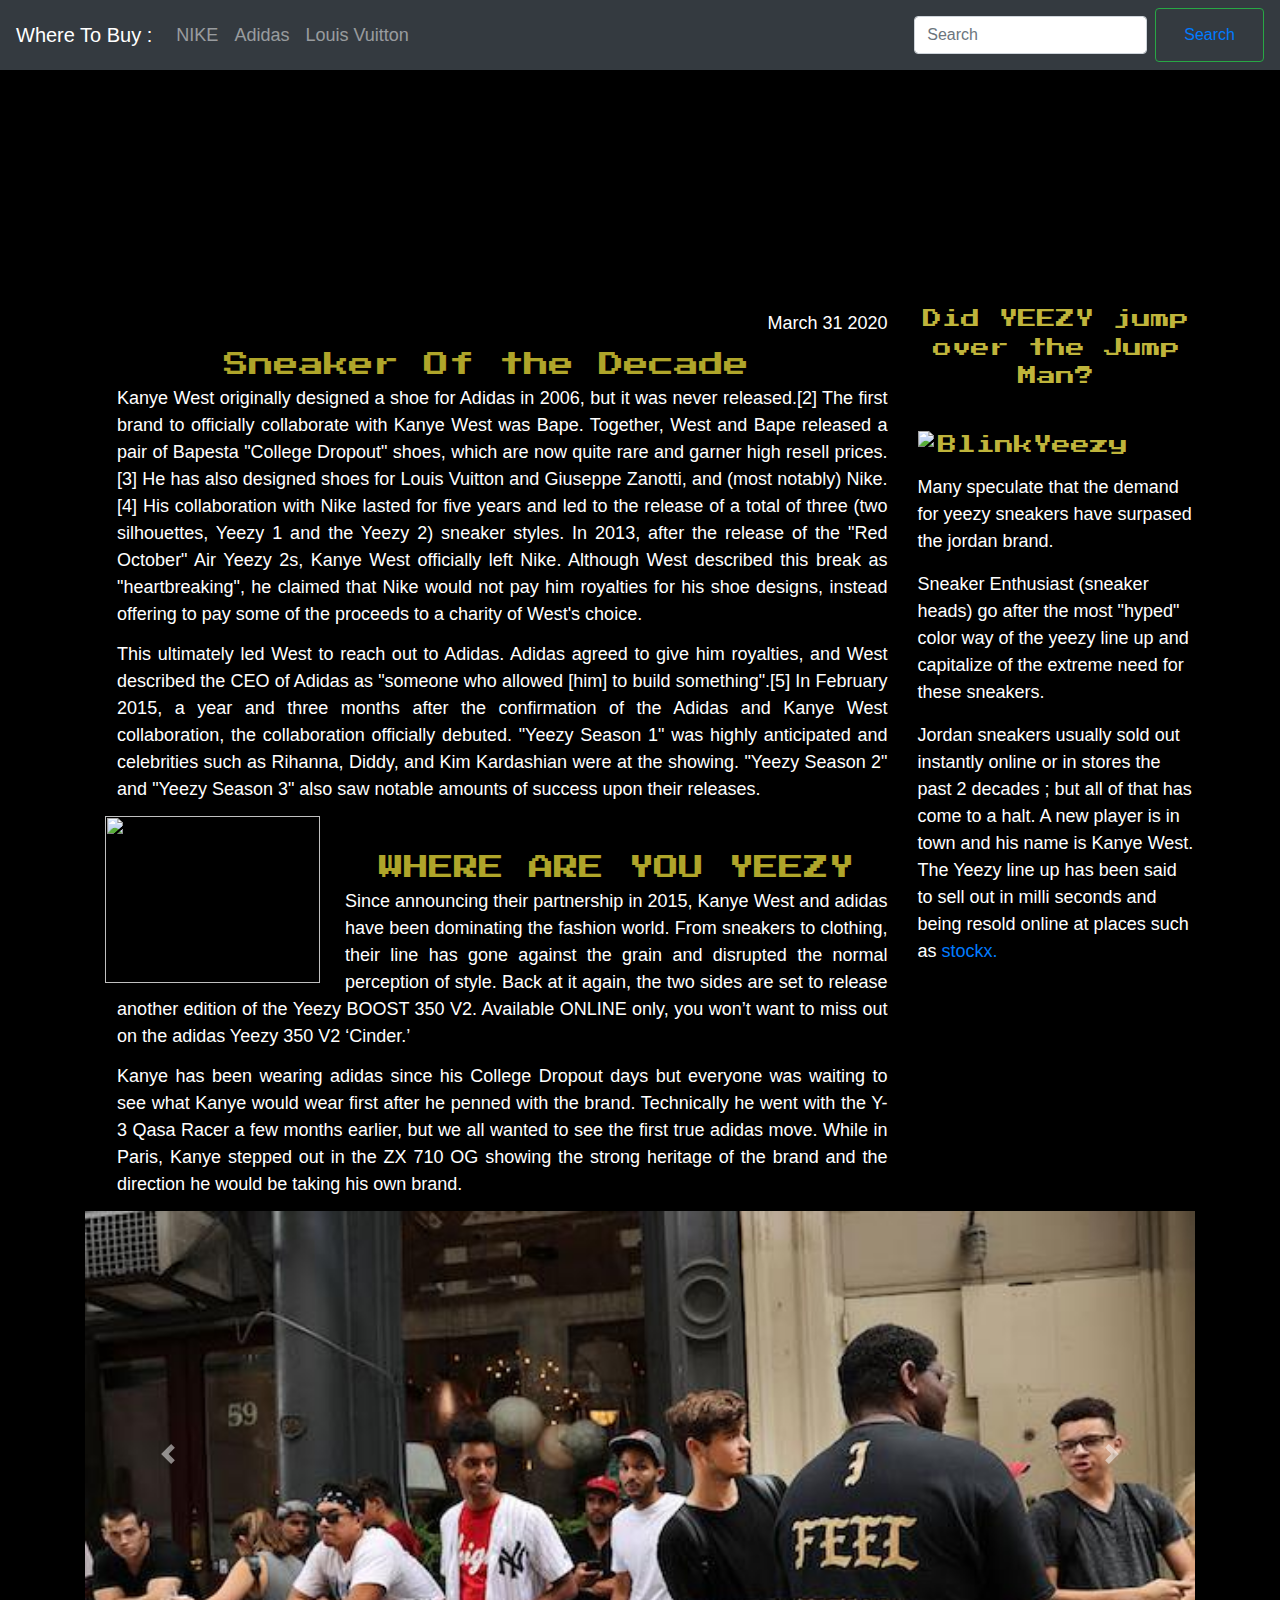
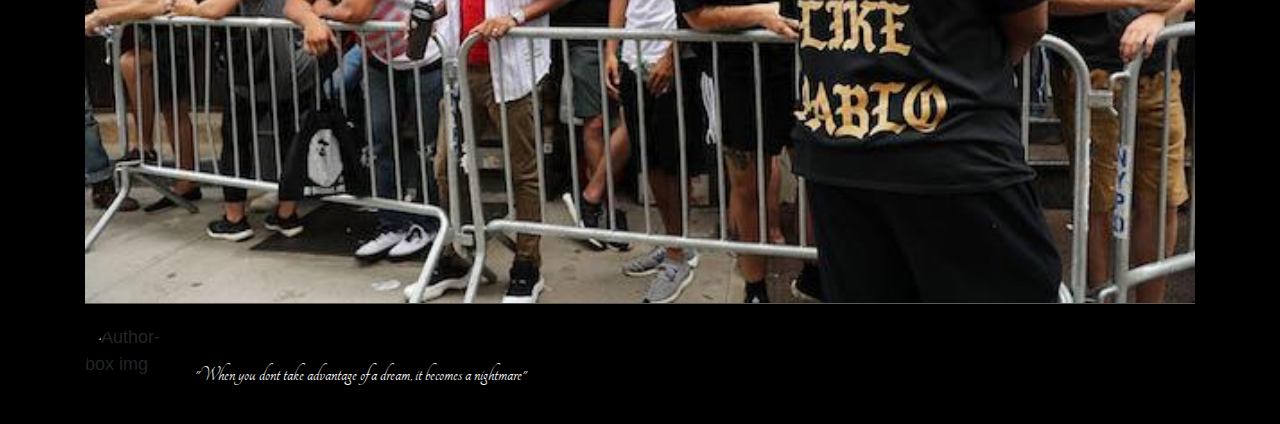
==== index.html @ 7a32cce7 "Rearrangement" ====
<!DOCTYPE html>

<head>
    <meta charset="utf-8">
    <meta http-equiv="X-UA-Compatible" content="IE=edge">
    <title>Yeezy Season</title>
    <meta name="description" content="">
    <meta name="viewport" content="width=device-width, initial-scale=1, shrink-to-fit=no">

    <link href="https://stackpath.bootstrapcdn.com/bootstrap/4.4.1/css/bootstrap.min.css" rel="stylesheet"
        integrity="sha384-Vkoo8x4CGsO3+Hhxv8T/Q5PaXtkKtu6ug5TOeNV6gBiFeWPGFN9MuhOf23Q9Ifjh" crossorigin="anonymous">

    <script src="https://code.jquery.com/jquery-3.4.1.slim.min.js"
        integrity="sha384-J6qa4849blE2+poT4WnyKhv5vZF5SrPo0iEjwBvKU7imGFAV0wwj1yYfoRSJoZ+n"
        crossorigin="anonymous"></script>
    <script src="https://cdn.jsdelivr.net/npm/popper.js@1.16.0/dist/umd/popper.min.js"
        integrity="sha384-Q6E9RHvbIyZFJoft+2mJbHaEWldlvI9IOYy5n3zV9zzTtmI3UksdQRVvoxMfooAo"
        crossorigin="anonymous"></script>
    <script src="https://stackpath.bootstrapcdn.com/bootstrap/4.4.1/js/bootstrap.min.js"
        integrity="sha384-wfSDF2E50Y2D1uUdj0O3uMBJnjuUD4Ih7YwaYd1iqfktj0Uod8GCExl3Og8ifwB6"
        crossorigin="anonymous"></script>

    <link href="https://fonts.googleapis.com/css2?family=Press+Start+2P&display=swap" rel="stylesheet">

    <link rel="stylesheet" href="https://fonts.googleapis.com/css?family=Tangerine">

    <link rel="stylesheet" href="./newstyle.css/style.css">

</head>

<body>
    <!-- nav -->
    <nav class="navbar navbar-expand-lg navbar-dark bg-dark">

        <a class="navbar-brand" href="#">Where To Buy :</a>

        <button class="navbar-toggler" type="button" data-toggle="collapse" data-target="#navbarSupportedContent"
            aria-controls="navbarSupportedContent" aria-expanded="false" aria-label="Toggle navigation">
            <span class="navbar-toggler-icon"></span>

        </button>

        <div class="collapse navbar-collapse" id="navbarSupportedContent">

            <ul class="navbar-nav mr-auto">

                <!-- <li class="nav-item active">
                    <a class="nav-link" href="">Home <span class="sr-only">(current)</span></a>
                </li> -->

                <li class="nav-item">
                    <a class="nav-link" href="https://stockx.com/search/sneakers?s=nike%20yeezy">NIKE</a>
                </li>

                <li class="nav-item">
                    <a class="nav-link" href="https://www.adidas.com/us/yeezy">Adidas</a>
                </li>

                <li class="nav-item">
                    <a class="nav-link" href="https://stockx.com/search/sneakers?s=kanye%20west%20louis">Louis
                        Vuitton</a>
                </li>


                <!-- 
                <li class="nav-item dropdown">
                    <a class="nav-link dropdown-toggle" href="#" id="navbarDropdown" role="button"
                        data-toggle="dropdown" aria-haspopup="true" aria-expanded="false">
                        Dropdown
                    </a>

                    <div class="dropdown-menu" aria-labelledby="navbarDropdown">
                        <a class="dropdown-item" href="#">Action</a>
                        <a class="dropdown-item" href="#">Another action</a>
                        <div class="dropdown-divider"></div>
                        <a class="dropdown-item" href="#">Something else here</a>
                    </div>

                </li> -->


            </ul>

            <form class="form-inline my-2 my-lg-0">

                <input class="form-control mr-sm-2" type="search" placeholder="Search" aria-label="Search">

                <!-- <button class="btn btn-outline-success my-2 my-sm-0" type="submit">Search </button> -->
                <button class="btn btn-outline-success my-2 my-sm-0" type="submit">

                    <a class="nav-link" href="https://stockx.com/"> Search </a>

                </button>

            </form>

        </div>

    </nav>

    <!-- nav end -->

    <!-- jumbotron start -->

    <div class="jumbotron jumbotron-fluid">

        <div class="container">
            <!-- YEEZY SEASON IMAGE GOES HERE CHECK CSS -->
        </div>

    </div>

    <!-- jumbotron end -->

    <!-- blog area start -->
    <div class="container">

        <section id="main-content">

            <div class="blog-post">

                <p class="date"> March 31 2020</p>

                <h2> Sneaker Of the Decade</h2>

                <p class="main-text">
                    Kanye West originally designed a shoe for Adidas in 2006, but it was never released.[2] The first
                    brand
                    to officially collaborate with Kanye West was Bape. Together, West and Bape released a pair of
                    Bapesta
                    "College Dropout" shoes, which are now quite rare and garner high resell prices.[3] He has also
                    designed
                    shoes for Louis Vuitton and Giuseppe Zanotti, and (most notably) Nike.[4] His collaboration with
                    Nike
                    lasted for five years and led to the release of a total of three (two silhouettes, Yeezy 1 and the
                    Yeezy
                    2) sneaker styles. In 2013, after the release of the "Red October" Air Yeezy 2s, Kanye West
                    officially
                    left Nike. Although West described this break as "heartbreaking", he claimed that Nike would not pay
                    him
                    royalties for his shoe designs, instead offering to pay some of the proceeds to a charity of West's
                    choice.
                </p>



                <p class="main-text">
                    This ultimately led West to reach out to Adidas. Adidas agreed to give him royalties, and West
                    described the CEO of Adidas as "someone who allowed [him] to build something".[5] In February 2015,
                    a
                    year and three months after the confirmation of the Adidas and Kanye West collaboration, the
                    collaboration officially debuted. "Yeezy Season 1" was highly anticipated and celebrities such as
                    Rihanna, Diddy, and Kim Kardashian were at the showing. "Yeezy Season 2" and "Yeezy Season 3" also
                    saw
                    notable amounts of success upon their releases.
                </p>

                <ul>

                    <ol>
                        <img src="https://media.giphy.com/media/qPZDrqLx3Rkas/giphy.gif" id="YEEZYEEZY">
                    </ol>

                </ul>

                <!-- <ul>

                    <li> <img src="https://media.giphy.com/media/Vc3CSBpNga72o/giphy.gif" id="BlinkYeezy"
                            alt="BlinkYeezy">
                    </li>

                </ul> -->

                <h2>WHERE ARE YOU YEEZY</h2>

                <p class="main-text">

                    Since announcing their partnership in 2015, Kanye West and adidas have been dominating the
                    fashion
                    world. From sneakers to clothing, their line has gone against the grain and disrupted the normal
                    perception of style. Back at it again, the two sides are set to release another edition of the
                    Yeezy
                    BOOST 350 V2. Available ONLINE only, you won’t want to miss out on the adidas Yeezy 350 V2
                    ‘Cinder.’

                </p>

                <p class="main-text">

                    Kanye has been wearing adidas since his College Dropout days but everyone was waiting to see
                    what
                    Kanye would wear first after he penned with the brand. Technically he went with the Y-3 Qasa
                    Racer a
                    few months earlier, but we all wanted to see the first true adidas move. While in Paris, Kanye
                    stepped out in the ZX 710 OG showing the strong heritage of the brand and the direction he would
                    be
                    taking his own brand.
                </p>

            </div>

            <section id="sidebar">

                <div class="top-rightpost">

                    <div class="top-right">

                        <p>
                            Did YEEZY jump over the Jump Man?
                        </p>

                    </div>

                    <div class="top-right">

                        <ul>

                            <ol> <img src="https://media.giphy.com/media/Vc3CSBpNga72o/giphy.gif" id="BlinkYeezy"
                                    alt="BlinkYeezy">
                            </ol>

                        </ul>
                        <!-- <ul>

                            <ol>
                                <img src="https://media.giphy.com/media/qPZDrqLx3Rkas/giphy.gif" id="YEEZYEEZY">
                            </ol>

                        </ul> -->

                    </div>

                </div>

                <div class="side-info">
                    <p>Many speculate that the demand for yeezy sneakers have surpased the jordan brand.</p>

                    <p>Sneaker Enthusiast (sneaker heads) go after the most "hyped" color way of the yeezy line up and
                        capitalize of
                        the extreme need for these sneakers.
                    </p>

                    <p>
                        Jordan sneakers usually sold out instantly online or in stores the past 2 decades ; but all of
                        that has come to a halt. A new player is in town and his name is Kanye West. The Yeezy line up
                        has been said to sell out in milli seconds and being resold online at places such as
                        <a href="https:\\stockx.com">stockx</ahref>.
                    </p>
                </div>

            </section>

            <!-- slideshow -->
            <section id="slide">

                <div id="carouselExampleControls" class="carousel slide" data-ride="carousel">

                    <div class="carousel-inner">
                        <div class="carousel-item active">
                            <img src="./images/sneakercamping.jpg" class="d-block w-100" alt="...">
                        </div>

                        <div class="carousel-item">
                            <img src="./images/sneakercamping_2.jpg" class="d-block w-100" alt="...">
                        </div>

                        <div class="carousel-item">
                            <img src="./images/sneakercamping_3.jpg" class="d-block w-100" alt="...">
                        </div>
                    </div>

                    <a class="carousel-control-prev" href="#carouselExampleControls" role="button" data-slide="prev">
                        <span class="carousel-control-prev-icon" aria-hidden="true"></span>
                        <span class="sr-only">Previous</span>
                    </a>

                    <a class="carousel-control-next" href="#carouselExampleControls" role="button" data-slide="next">
                        <span class="carousel-control-next-icon" aria-hidden="true"></span>
                        <span class="sr-only">Next</span>
                    </a>

                </div>

            </section>
            <!-- slideshow end-->

            <div class="clearfix"></div>



            <div class="author-box">

                <img src="https://media.giphy.com/media/PcFPiuGZVqK2I/giphy.gif" id="Author-box img"
                    alt="Author-box img">

                <p class="author-text">"When you dont take advantage of a dream, it becomes a nightmare"</p>

            </div>

        </section>


    </div>
    <!-- blog area end -->



    <script src="https://code.jquery.com/jquery-3.4.1.slim.min.js"
        integrity="sha384-J6qa4849blE2+poT4WnyKhv5vZF5SrPo0iEjwBvKU7imGFAV0wwj1yYfoRSJoZ+n"
        crossorigin="anonymous"></script>
    <script src="https://cdn.jsdelivr.net/npm/popper.js@1.16.0/dist/umd/popper.min.js"
        integrity="sha384-Q6E9RHvbIyZFJoft+2mJbHaEWldlvI9IOYy5n3zV9zzTtmI3UksdQRVvoxMfooAo"
        crossorigin="anonymous"></script>
    <script src="https://stackpath.bootstrapcdn.com/bootstrap/4.4.1/js/bootstrap.min.js"
        integrity="sha384-wfSDF2E50Y2D1uUdj0O3uMBJnjuUD4Ih7YwaYd1iqfktj0Uod8GCExl3Og8ifwB6"
        crossorigin="anonymous"></script>

    <script src="" async defer></script>

</body>

</html>
---- newstyle.css/style.css ----
/* (*) remove the default values , creating rules that effect all elements on page */
*{
    margin: 0;
    padding: 0;
    box-sizing: border-box;
}

.clearfix:after {
    content: "";
    display: table;
    clear: both;
}

.jumbotron {
    width: auto;
    margin-top: 50px;
    background-image: url("https://media.giphy.com/media/JKXuKrmDLZA9q/giphy.gif");
    background-color: black;
    background-repeat: no-repeat;
    background-attachment: fixed;
    background-position: center top;
}

body {
    background: black;
    font-family: Arial, Helvetica, sans-serif;
    font-size: 18px;
}


h1,h2 {
    color: #fff03eb3;
}

h1 {
    font-size: 25px;
    position: relative;
    margin: 40px 20px 23px;
}

h2{
    text-align: center;
    font-size: 25px;
    margin-bottom: 5px;
    margin-top: 50px;
    font-family: 'Press Start 2P', cursive;
}


.main-text{
    text-align: justify;
    color: white;
    margin-bottom: 13px;
    margin-left: 4%;
}

.author-text{
    font-family: 'Tangerine', serif;

    color: white ;
    font-size: 22px;
    float: left;
    margin-top: 35px;
    margin-left: 10px;
}

#BlinkYeezy{
    float: left;
    /* margin: 0px 25px 5px 20px;
    height: 167px; */
    width: 215px;
    padding: 0 0 10px;
}


#YEEZYEEZY{

    float: left;
    margin: 0px 25px 5px 20px;
    height: 167px;
    width: 215px;

    /* height: 20Rem;
    width: auto;
    padding: 0px 19px 49px;
    margin: 0px 10px; */
}

.container{

    /* adjusting the size of web content */
    /* centering the content of the webpage */
    /* margin: auto; */
    width: 1140px;

    /* margin-left: auto;
    margin-right: auto;
    margin-top: 20px; */

    /* this does exactly what margin top / right /left are assigned to do (shorthand)*/
    margin: 20px auto 0 auto ;


}

#main-content, #sidebar{

    width: auto;
    height: auto;
    /* padding: 30px; */

}

#main-content{
float: left;
}

#sidebar {

    /* float: right; */
    width: auto;
}

.blog-post{
    /* background-color: #0000ff; */
    width: 75%;
    float: left;
    padding-right: 30px;
    position: relative;
}

#yeezy-title{
    background-image: url("https://media.giphy.com/media/JKXuKrmDLZA9q/giphy.gi");
    width: 29rem;
    height: 20rem;
    position: relative;
    padding: 15px;
    margin-bottom: 0px;
}
.top-rightpost{
    color: #bfb43b;
    width: 25%;
    float: left;
    font-size: 19px;
    margin-bottom: 5px;
    margin-top: 5px;
    font-family: 'Press Start 2P', cursive;

}

.author-box{
    /* adding space in between the image and line breaker */
    padding-top: 20px;

    /* adding a line to break the author space */
    border-top: 1px solid rgb(92, 91, 91);

    /* background-color: yellow; */
}

.top-right{
    /* creating a distance between the boxes below */
    margin-bottom: 40px;
    text-align: center;
    
}

.side-info{
    margin-bottom: 40px;
    color: white;
}

.author-box img{

    height: 100px;
    width: 100px;

    /* turning the image border into a circle */
    border-radius: 50%;
    float: left;
}


.date{
position: absolute;
color: white;
top: 10px;
right: 30px;
}


@media screen and (max-width: 1140px) {
    body {
        background: #292929;

    }
    .container {
        width: auto;
    }
}
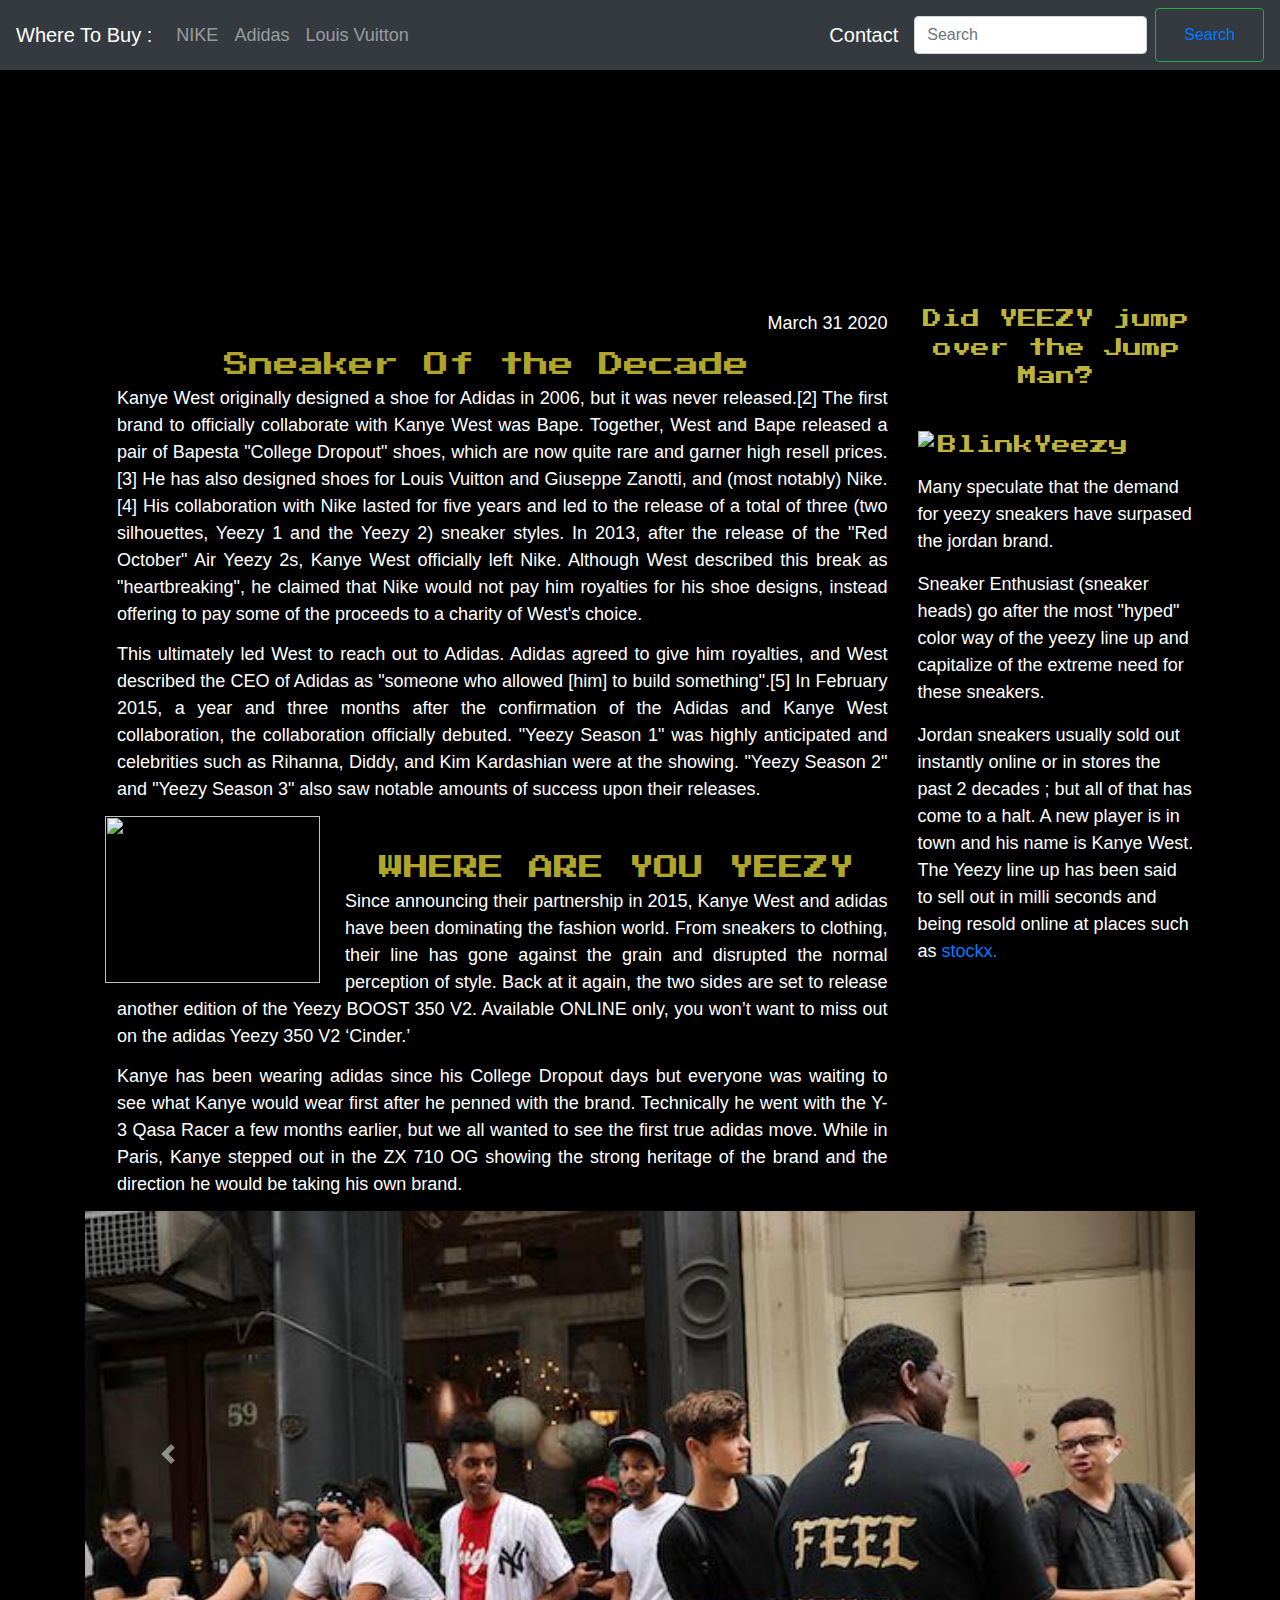
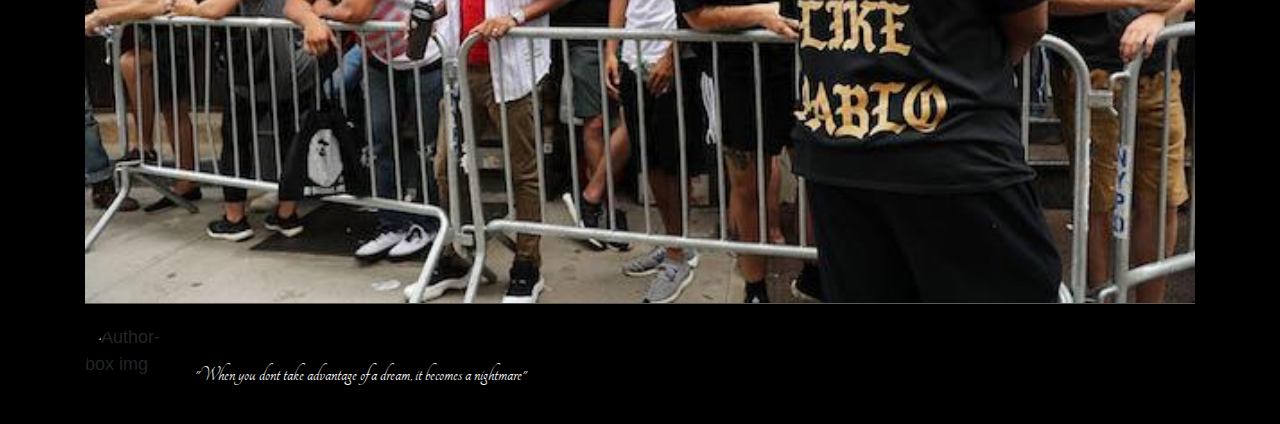
==== commit d98cef54: "contact" ====
--- a/index.html
+++ b/index.html
@@ -44,10 +44,6 @@
 
             <ul class="navbar-nav mr-auto">
 
-                <!-- <li class="nav-item active">
-                    <a class="nav-link" href="">Home <span class="sr-only">(current)</span></a>
-                </li> -->
-
                 <li class="nav-item">
                     <a class="nav-link" href="https://stockx.com/search/sneakers?s=nike%20yeezy">NIKE</a>
                 </li>
@@ -62,24 +58,10 @@
                 </li>
 
 
-                <!-- 
-                <li class="nav-item dropdown">
-                    <a class="nav-link dropdown-toggle" href="#" id="navbarDropdown" role="button"
-                        data-toggle="dropdown" aria-haspopup="true" aria-expanded="false">
-                        Dropdown
-                    </a>
-
-                    <div class="dropdown-menu" aria-labelledby="navbarDropdown">
-                        <a class="dropdown-item" href="#">Action</a>
-                        <a class="dropdown-item" href="#">Another action</a>
-                        <div class="dropdown-divider"></div>
-                        <a class="dropdown-item" href="#">Something else here</a>
-                    </div>
-
-                </li> -->
-
-
             </ul>
+
+
+            <a class="navbar-brand" href="contact.html"> Contact</a>
 
             <form class="form-inline my-2 my-lg-0">
 
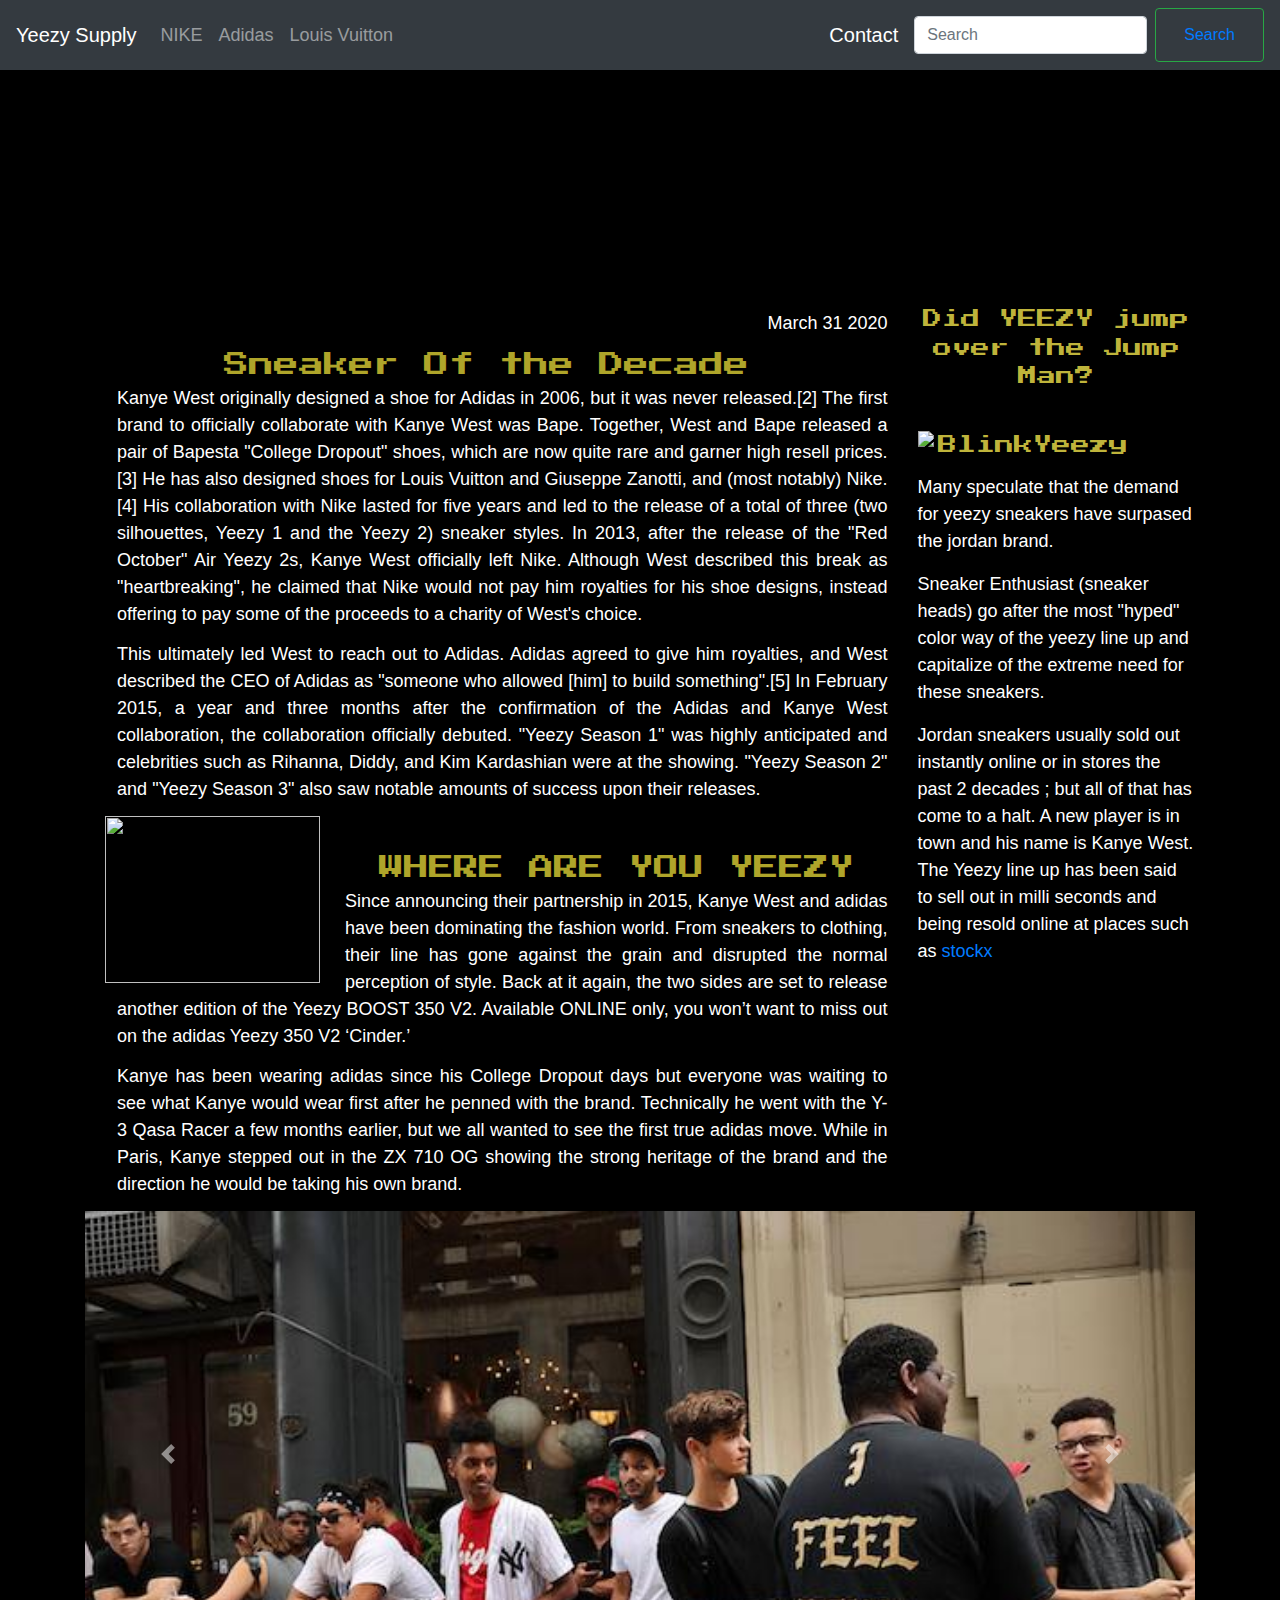
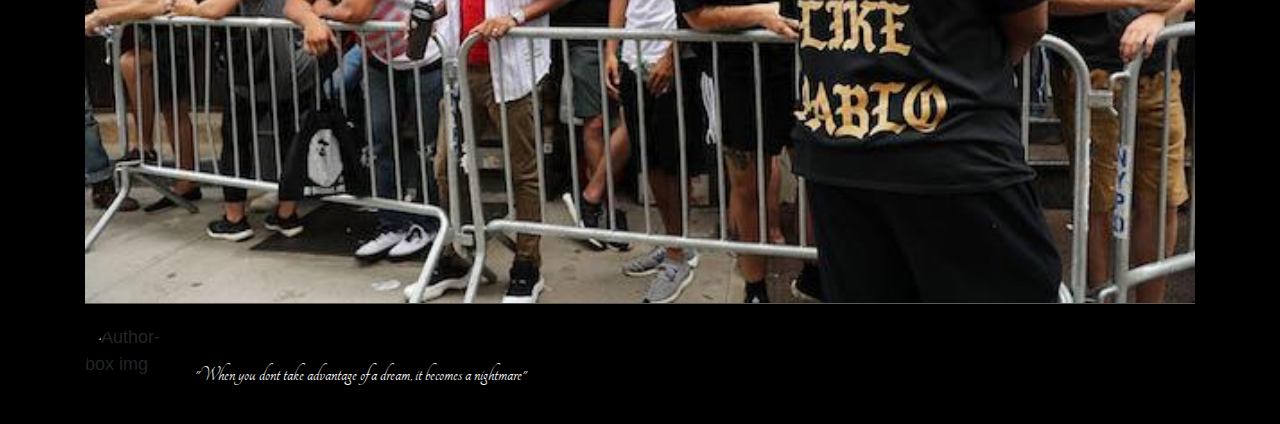
==== commit 030154d3: "update" ====
--- a/index.html
+++ b/index.html
@@ -24,7 +24,7 @@
 
     <link rel="stylesheet" href="https://fonts.googleapis.com/css?family=Tangerine">
 
-    <link rel="stylesheet" href="./newstyle.css/style.css">
+    <link rel="stylesheet" href="./style.css/style.css">
 
 </head>
 
@@ -32,7 +32,7 @@
     <!-- nav -->
     <nav class="navbar navbar-expand-lg navbar-dark bg-dark">
 
-        <a class="navbar-brand" href="#">Where To Buy :</a>
+        <a class="navbar-brand" href="https://www.yeezysupply.com/"> Yeezy Supply</a>
 
         <button class="navbar-toggler" type="button" data-toggle="collapse" data-target="#navbarSupportedContent"
             aria-controls="navbarSupportedContent" aria-expanded="false" aria-label="Toggle navigation">
@@ -145,13 +145,6 @@
 
                 </ul>
 
-                <!-- <ul>
-
-                    <li> <img src="https://media.giphy.com/media/Vc3CSBpNga72o/giphy.gif" id="BlinkYeezy"
-                            alt="BlinkYeezy">
-                    </li>
-
-                </ul> -->
 
                 <h2>WHERE ARE YOU YEEZY</h2>
 
@@ -202,13 +195,6 @@
                             </ol>
 
                         </ul>
-                        <!-- <ul>
-
-                            <ol>
-                                <img src="https://media.giphy.com/media/qPZDrqLx3Rkas/giphy.gif" id="YEEZYEEZY">
-                            </ol>
-
-                        </ul> -->
 
                     </div>
 
@@ -226,8 +212,9 @@
                         Jordan sneakers usually sold out instantly online or in stores the past 2 decades ; but all of
                         that has come to a halt. A new player is in town and his name is Kanye West. The Yeezy line up
                         has been said to sell out in milli seconds and being resold online at places such as
-                        <a href="https:\\stockx.com">stockx</ahref>.
+                        <a href="https:\\stockx.com">stockx</ahref>
                     </p>
+
                 </div>
 
             </section>
--- a/style.css/style.css
+++ b/style.css/style.css
@@ -0,0 +1,277 @@
+/* (*) remove the default values , creating rules that effect all elements on page */
+*{
+    margin: 0;
+    padding: 0;
+    box-sizing: border-box;
+}
+
+.clearfix:after {
+    content: "";
+    display: table;
+    clear: both;
+}
+
+.jumbotron {
+    width: auto;
+    margin-top: 50px;
+    background-image: url("https://media.giphy.com/media/JKXuKrmDLZA9q/giphy.gif");
+    background-color: black;
+    background-repeat: no-repeat;
+    background-attachment: fixed;
+    background-position: center top;
+}
+
+body {
+    background: black;
+    font-family: Arial, Helvetica, sans-serif;
+    font-size: 18px;
+}
+
+
+h1,h2 {
+    color: #fff03eb3;
+}
+
+h1 {
+    font-size: 25px;
+    position: relative;
+    margin: 40px 20px 23px;
+}
+
+h2{
+    text-align: center;
+    font-size: 25px;
+    margin-bottom: 5px;
+    margin-top: 50px;
+    font-family: 'Press Start 2P', cursive;
+}
+
+h3{
+    text-align: center;
+    font-size: 25px;
+    margin-bottom: 5px;
+    margin-top: 10px;
+    font-family: 'Press Start 2P', cursive;
+}
+
+
+.main-text{
+    text-align: justify;
+    color: white;
+    margin-bottom: 13px;
+    margin-left: 4%;
+}
+
+.author-text{
+    font-family: 'Tangerine', serif;
+
+    color: white ;
+    font-size: 22px;
+    float: left;
+    margin-top: 35px;
+    margin-left: 10px;
+}
+
+#BlinkYeezy{
+    float: left;
+    width: 215px;
+    padding: 0 0 10px;
+}
+
+
+#YEEZYEEZY{
+
+    float: left;
+    margin: 0px 25px 5px 20px;
+    height: 167px;
+    width: 215px;
+
+    /* height: 20Rem;
+    width: auto;
+    padding: 0px 19px 49px;
+    margin: 0px 10px; */
+}
+
+.container{
+
+    /* adjusting the size of web content */
+    /* centering the content of the webpage */
+    /* margin: auto; */
+    width: 1140px;
+
+    /* margin-left: auto;
+    margin-right: auto;
+    margin-top: 20px; */
+
+    /* this does exactly what margin top / right /left are assigned to do (shorthand)*/
+    margin: 20px auto 0 auto ;
+
+
+}
+
+#main-content, #sidebar{
+
+    width: auto;
+    height: auto;
+    /* padding: 30px; */
+
+}
+
+#main-content{
+float: left;
+}
+
+#sidebar {
+
+    /* float: right; */
+    width: auto;
+}
+
+.blog-post{
+    /* background-color: #0000ff; */
+    width: 75%;
+    float: left;
+    padding-right: 30px;
+    position: relative;
+}
+
+#yeezy-title{
+    background-image: url("https://media.giphy.com/media/JKXuKrmDLZA9q/giphy.gi");
+    width: 29rem;
+    height: 20rem;
+    position: relative;
+    padding: 15px;
+    margin-bottom: 0px;
+}
+.top-rightpost{
+    color: #bfb43b;
+    width: 25%;
+    float: left;
+    font-size: 19px;
+    margin-bottom: 5px;
+    margin-top: 5px;
+    font-family: 'Press Start 2P', cursive;
+
+}
+
+.author-box{
+    /* adding space in between the image and line breaker */
+    padding-top: 20px;
+
+    /* adding a line to break the author space */
+    border-top: 1px solid rgb(92, 91, 91);
+
+    /* background-color: yellow; */
+}
+
+.top-right{
+    /* creating a distance between the boxes below */
+    margin-bottom: 40px;
+    text-align: center;
+    
+}
+
+.side-info{
+    margin-bottom: 40px;
+    color: white;
+}
+
+.author-box img{
+
+    height: 100px;
+    width: 100px;
+
+    /* turning the image border into a circle */
+    border-radius: 50%;
+    float: left;
+}
+
+
+.date{
+position: absolute;
+color: white;
+top: 10px;
+right: 30px;
+}
+
+/* ---------------------CONTACT------------------------------------ */
+#bear {
+    float: right;
+    position: absolute;
+    width: 215px;
+    margin: 2rem 109rem;
+    /* padding: 0 0 10px; */
+}
+
+#Contact-container {
+    padding-top: 150px;
+    min-height: calc(100vh - 70px);
+    width: 100%;
+    max-width: 960px;
+    margin: 0 auto;
+    clear: both;
+    }
+    
+.main-section {
+        float: left;
+        width: 100%;
+        max-width: 960px;
+        padding:30px;
+        margin: 0 0 40px;
+        background: #ffff;
+        border: 1px solid #dddddd;
+    }
+
+#Contact-form ul {
+    margin-bottom: 20px;
+}
+
+#Contact-form li {
+    margin-bottom: 10px;
+}
+
+label, 
+input[type= text],
+input[type= email],
+textarea {
+    display: block;
+    width: 100%;
+}
+
+input[type= text],
+input[type= email],
+textarea {
+    height: 35px;
+    padding: 0 10px;
+    font-size: 14px;
+    border: 1px solid #dddddd;
+}
+
+textarea {
+    height: 200px;
+}
+
+input[type=submit] {
+    padding: 10px 30px;
+    font-size: 18px;
+    color: #ffffff;
+    cursor: pointer;
+    background: #4aaaa5;
+    border: 0 none;
+    
+}
+
+
+
+@media screen and (max-width: 1140px) {
+    body {
+        background: #292929;
+
+    }
+    .container,
+    .Contact-container {
+        width: auto;
+    }
+  
+} 
+
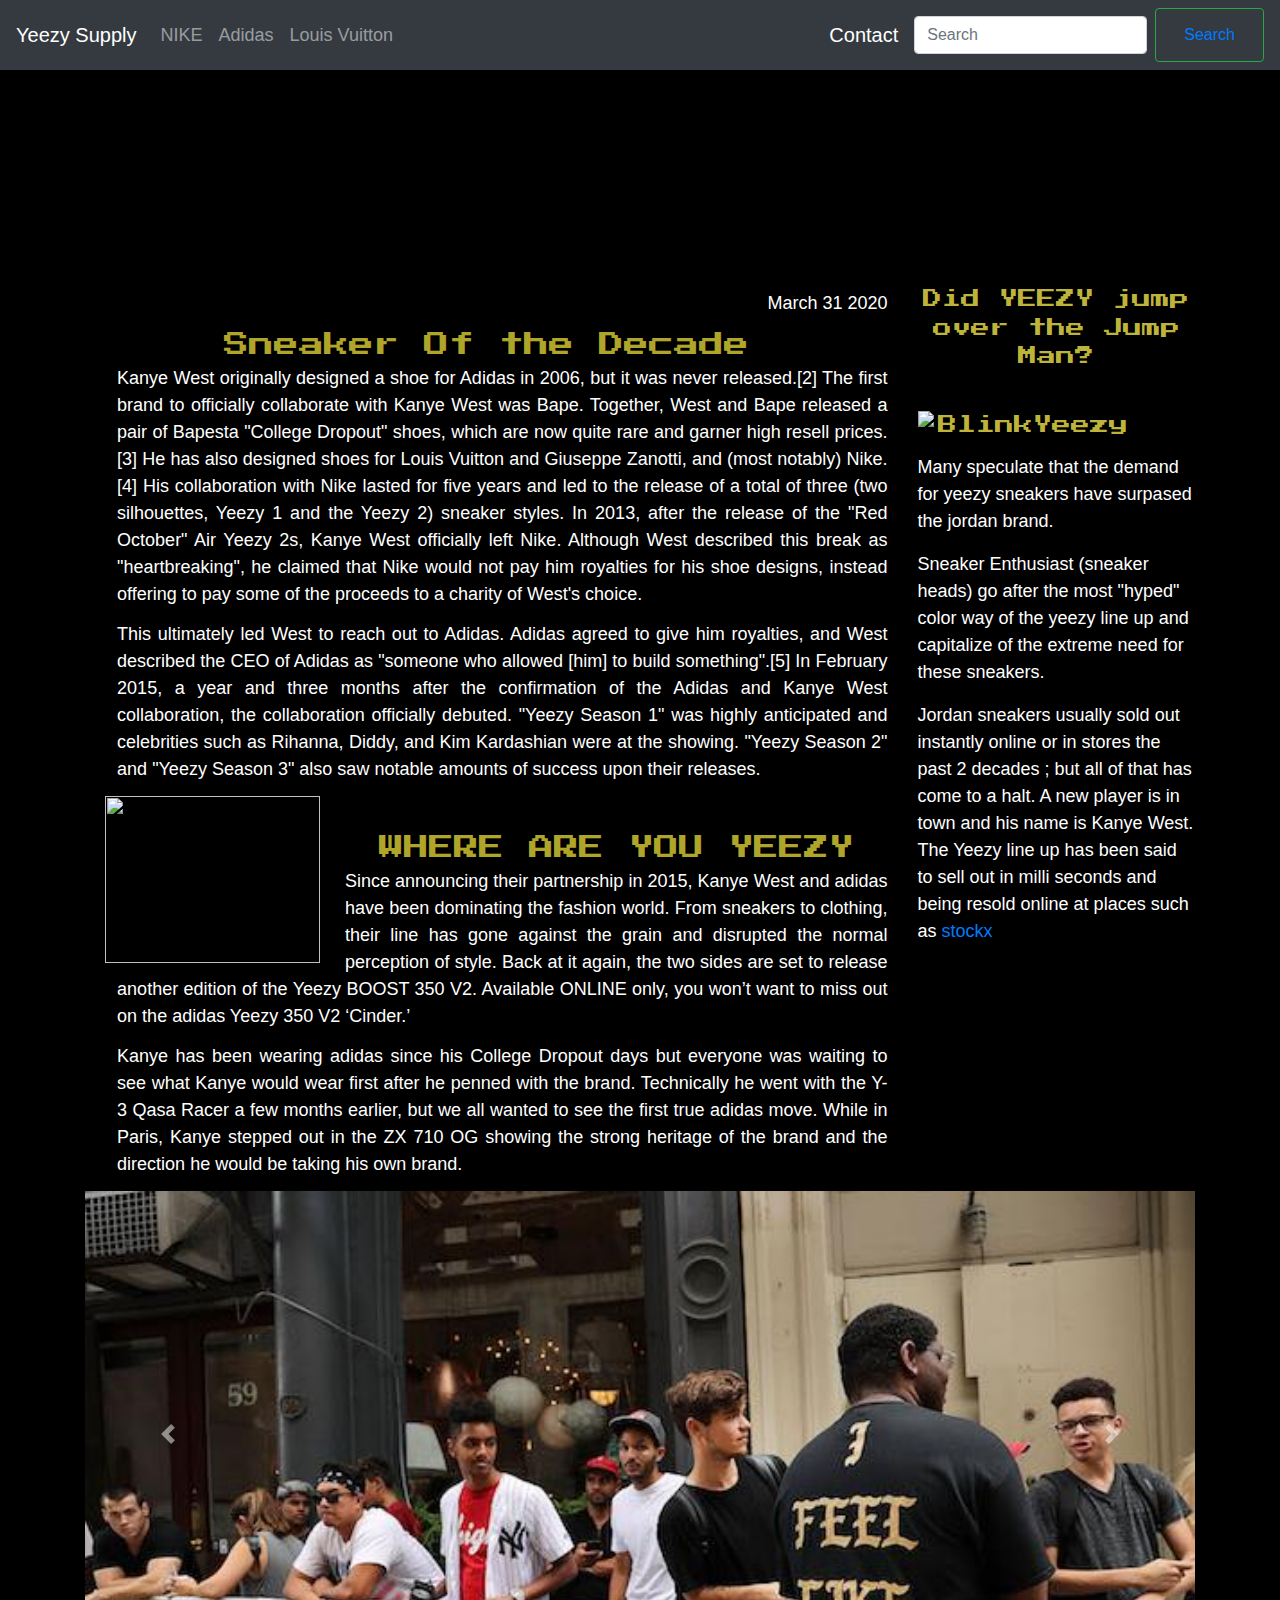
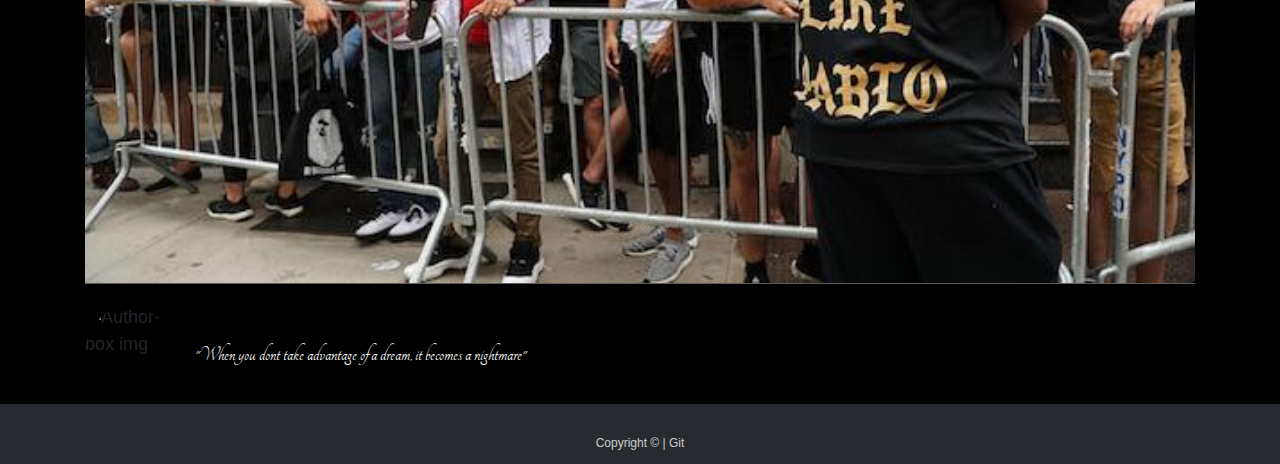
==== commit 534fd603: "update footer alocation" ====
--- a/index.html
+++ b/index.html
@@ -269,9 +269,18 @@
         </section>
 
 
+
     </div>
     <!-- blog area end -->
 
+    <footer>
+
+        <div class="container">
+
+            Copyright &copy; | Git
+        </div>
+
+    </footer>
 
 
     <script src="https://code.jquery.com/jquery-3.4.1.slim.min.js"
--- a/style.css/style.css
+++ b/style.css/style.css
@@ -104,7 +104,8 @@
     margin-top: 20px; */
 
     /* this does exactly what margin top / right /left are assigned to do (shorthand)*/
-    margin: 20px auto 0 auto ;
+    /* margin: 20px auto 0 auto ; */
+
 
 
 }
@@ -261,7 +262,15 @@
     
 }
 
-
+footer {
+  padding: 30px 0;
+  clear: both;
+  font-size: 12px;
+  color: #cccccc;
+  text-align: center;
+  background: #343a40bf;
+  height: 50px;
+}
 
 @media screen and (max-width: 1140px) {
     body {
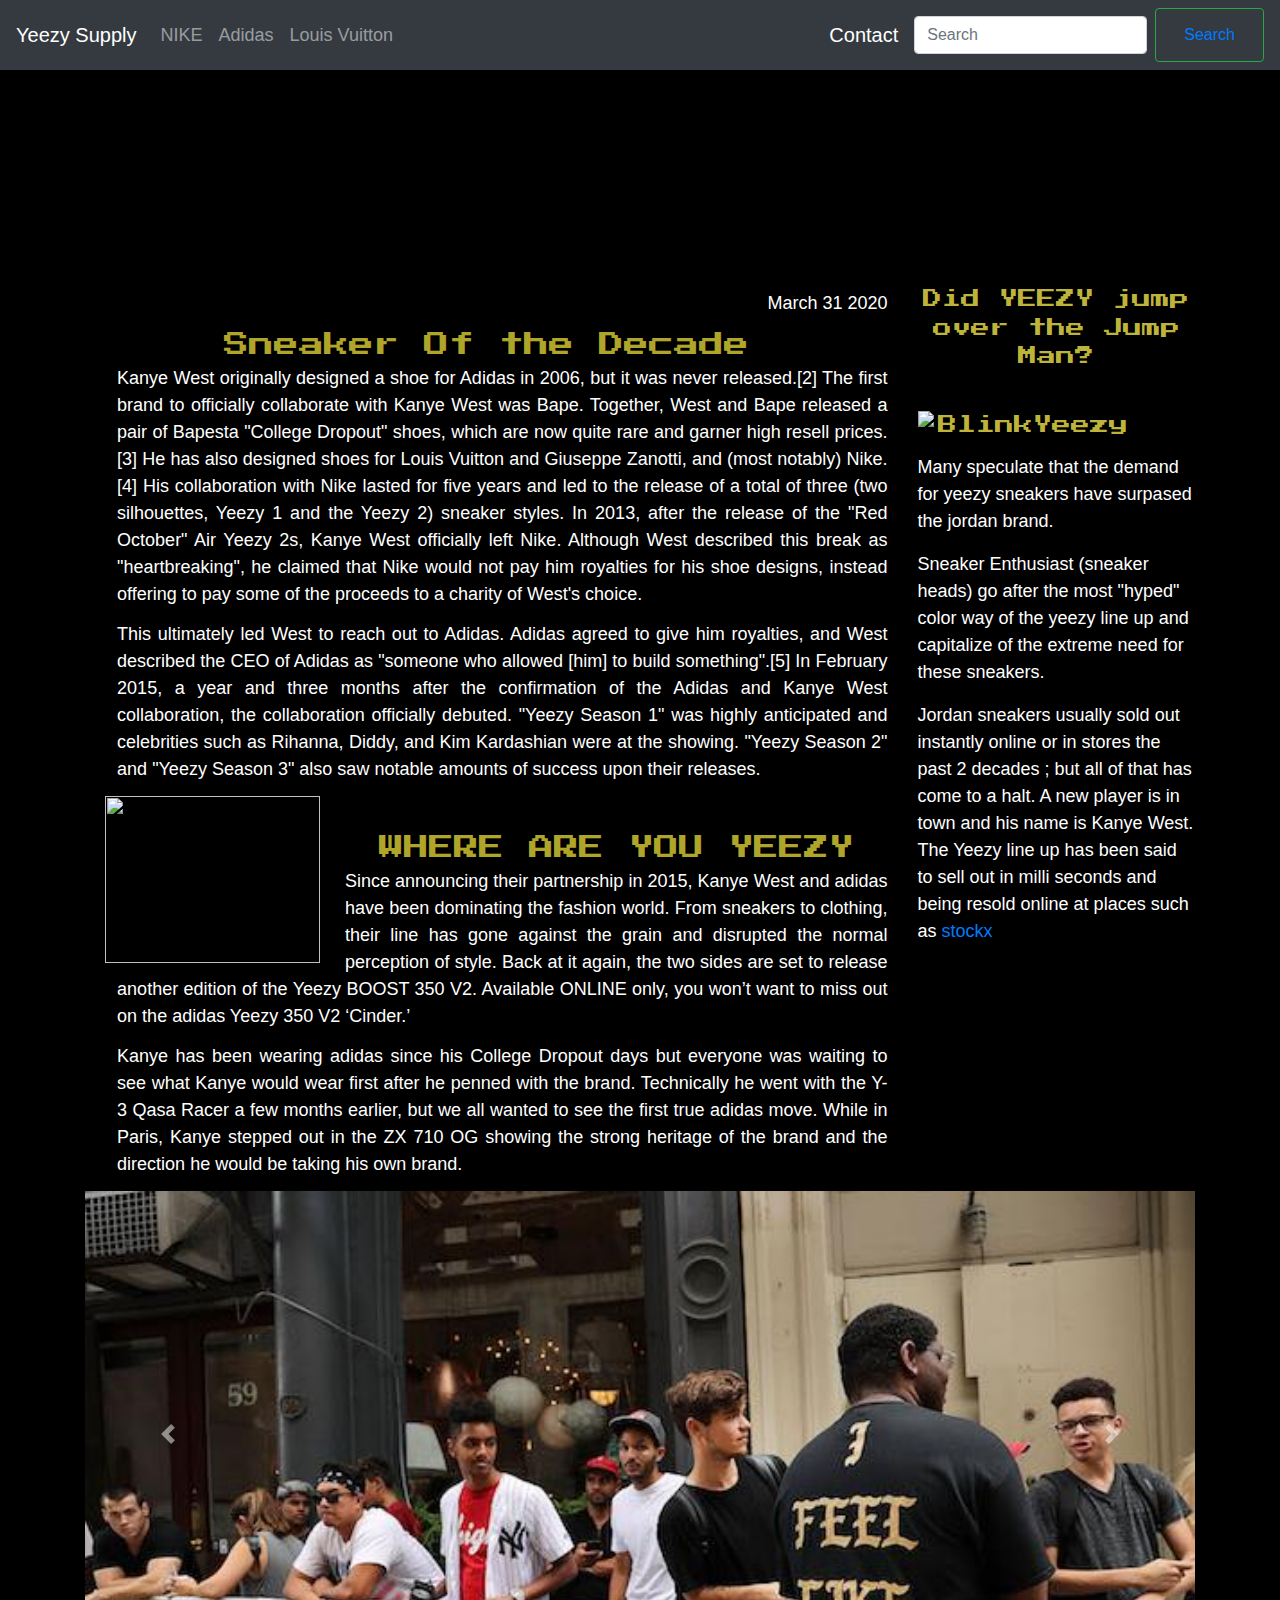
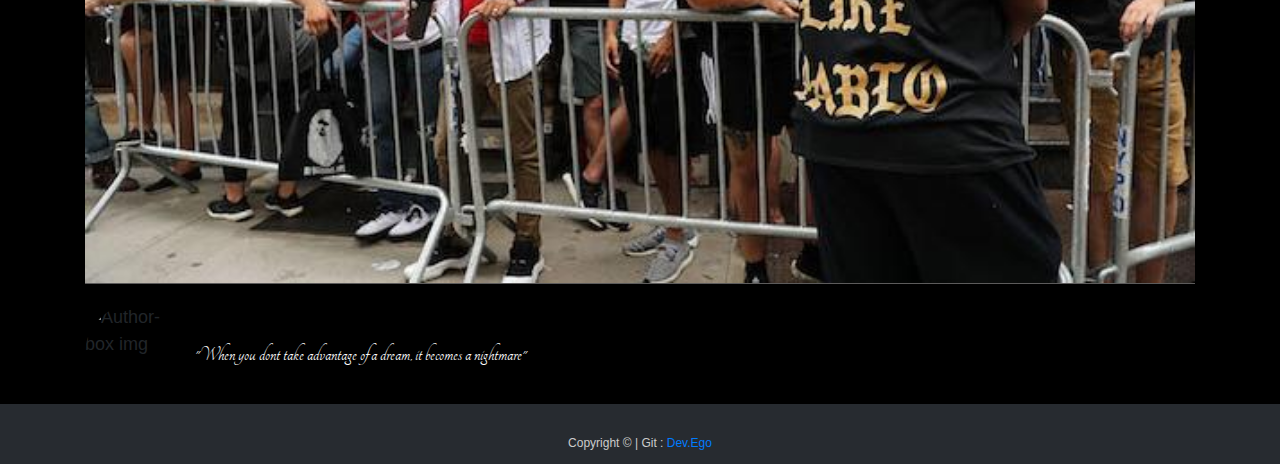
==== commit cb380382: "new style" ====
--- a/index.html
+++ b/index.html
@@ -277,7 +277,7 @@
 
         <div class="container">
 
-            Copyright &copy; | Git
+            Copyright &copy; | Git : <a href="https://github.com/DEV-EGo">Dev.Ego</a>
         </div>
 
     </footer>
